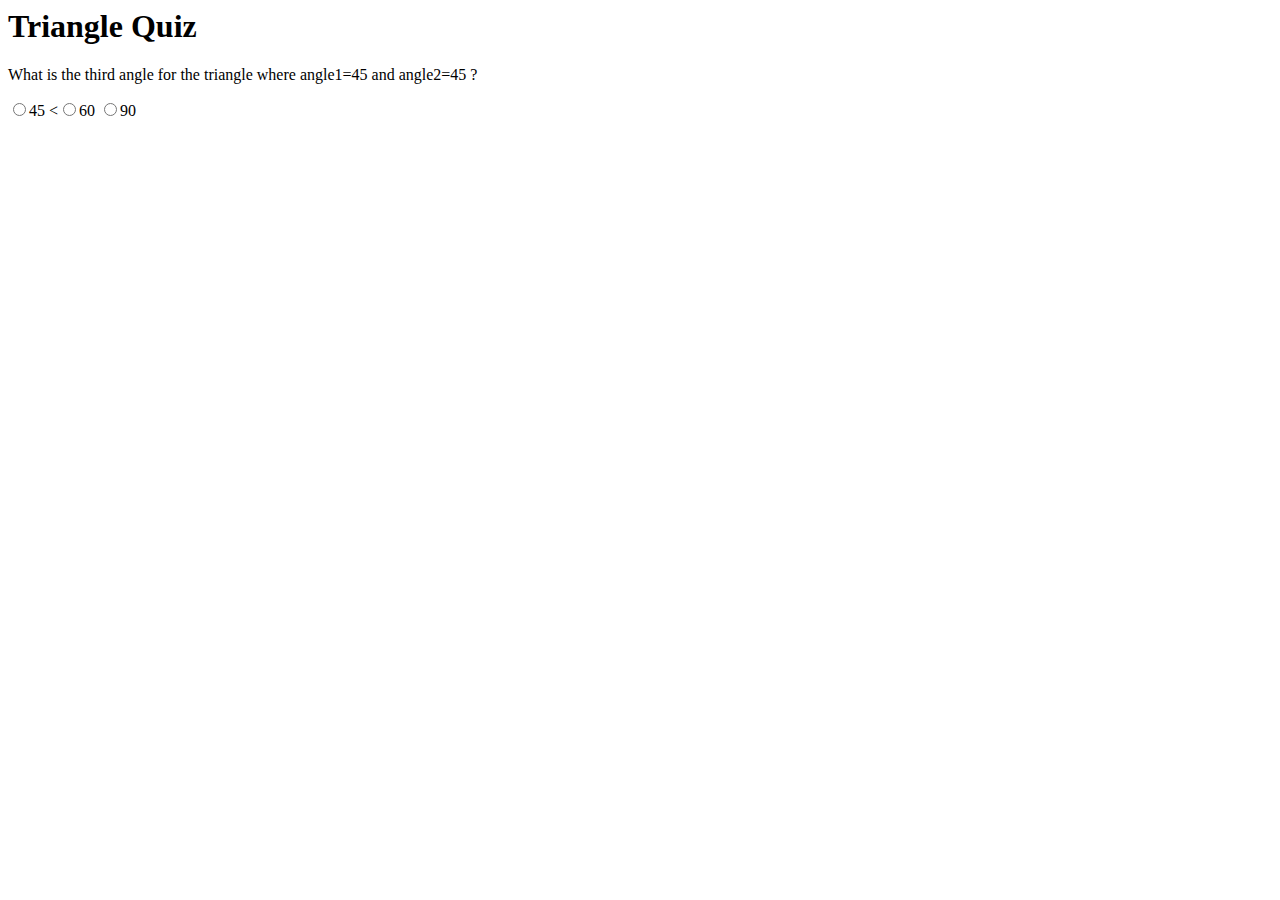
==== quiz.html @ 2b1eb4a5 "Completed basics" ====
<html lang="en">
<head>
    <meta charset="UTF-8">
    <meta http-equiv="X-UA-Compatible" content="IE=edge">
    <meta name="viewport" content="width=device-width, initial-scale=1.0">
    <title>Triangle Quiz</title>
</head>
<body>
    <h1>Triangle Quiz</h1>
    <form class="quiz-form">
        <div class="question-container">
            <p>What is the third angle for the triangle where angle1=45 and angle2=45 ?</p>
            <label><input type="radio" name="question1"/>45</label>
            <<label><input type="radio" name="question2"/>60</label>
            <label><input type="radio" name="question3"/>90</label>
        </div>
    </form>
    </body>
</html>
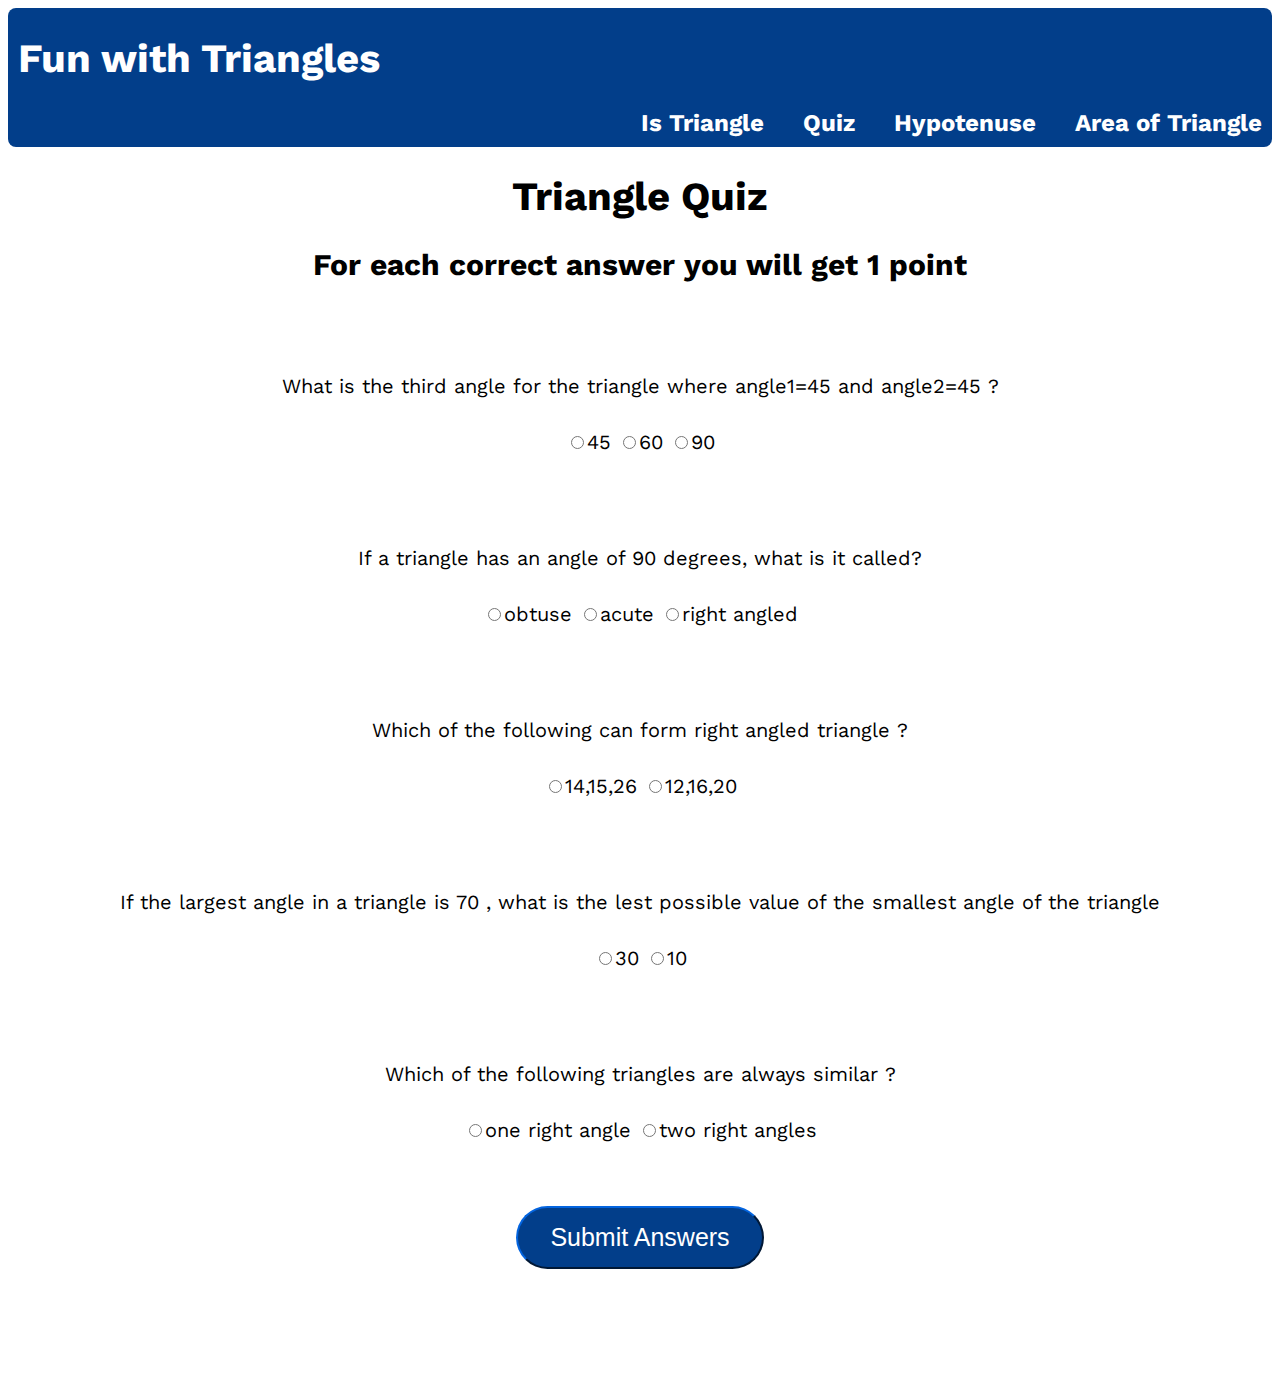
==== commit 71e99f84: "updated full site" ====
--- a/quiz.html
+++ b/quiz.html
@@ -1,19 +1,60 @@
+<!DOCTYPE html>
 <html lang="en">
 <head>
     <meta charset="UTF-8">
     <meta http-equiv="X-UA-Compatible" content="IE=edge">
     <meta name="viewport" content="width=device-width, initial-scale=1.0">
     <title>Triangle Quiz</title>
+    <link href="quiz.css" rel="stylesheet" type="text/css" />
+  
+  
 </head>
 <body>
+    <header>
+        <h1 class="heading">Fun with Triangles</h1>
+        <nav class="quiz-head">
+            <span>
+            <a href="index.html">Is Triangle</a>
+            <a href="quiz.html">Quiz</a>
+            <a href="hypotenuse.html">Hypotenuse</a>
+            <a href="area.html">Area of Triangle</a>
+        </span>
+        </nav>
+    </header>
     <h1>Triangle Quiz</h1>
-    <form class="quiz-form">
+    <h2>For each correct answer you will get 1 point</h2>
+    <div class="container">    <form class="quiz-form">
         <div class="question-container">
             <p>What is the third angle for the triangle where angle1=45 and angle2=45 ?</p>
-            <label><input type="radio" name="question1"/>45</label>
-            <<label><input type="radio" name="question2"/>60</label>
-            <label><input type="radio" name="question3"/>90</label>
+            <label><input type="radio" name="questiona1" value ="45"/>45</label>
+            <label><input type="radio" name="questiona1" value ="60"/>60</label>
+            <label><input type="radio" name="questiona1" value ="90"/>90</label>
+
+
+            <p>If a triangle has an angle of 90 degrees, what is it called?</p>
+            <label><input type="radio" name="questiona2" value ="obtuse"/>obtuse</label>
+            <label><input type="radio" name="questiona2" value ="acute"/>acute</label>
+            <label><input type="radio" name="questiona2" value="right angled"/>right angled</label>
+
+            <p>Which of the following can form  right angled triangle ? </p>
+            <label><input type="radio" name="questiona3"value="14,15,26"/>14,15,26</label>
+            <label><input type="radio" name="questiona3" value="12,16,20"/>12,16,20</label>
+            
+            <p>If the largest angle in a triangle is 70 , what is the lest possible value of the smallest angle of the triangle</p>
+            <label><input type="radio" name="questiona4" value="30"/>30</label>
+            <label><input type="radio" name="questiona4" value="10"/>10</label>
+           
+            <p>Which of the following triangles are always similar ?</p>
+            <label><input type="radio" name="questiona5" value="one right ang;e"/>one right angle</label>
+            <label><input type="radio" name="questiona5" value="two right angles"/>two right angles</label>
+
+
         </div>
     </form>
+
+    <button class="submit-btn">Submit Answers</button>
+    <div id="output"></div>
+    <script lang="javascript" src="quiz.js" type="text/javascript"></script>   
+</div>
     </body>
-</html>+</html>
--- a/quiz.css
+++ b/quiz.css
@@ -0,0 +1,83 @@
+@import url("https://fonts.googleapis.com/css2?family=Megrim&display=swap");
+@import url("https://fonts.googleapis.com/css2?family=Work+Sans:ital,wght@0,300;0,400;0,600;0,700;1,400&display=swap");
+
+body {
+    font-family: "Work Sans", sans-serif;
+    text-align: center;
+  }
+  
+
+body{
+/* text-align: center; */
+font-size: 20px;
+}
+h1{
+    text-align: center;
+
+}
+h2{
+    text-align: center;
+}
+.container{
+    text-align: center;
+    
+}
+form{
+    margin-top: 2rem;
+}
+.quiz-form p{
+    text-align: center;
+    padding-top: 2rem;
+    line-height: 3rem;
+    margin-top: 3rem;
+}
+.quiz-form label{
+    line-height: 0%;
+}
+header{
+    background-color: #023e8a;
+     color: white;
+     margin-top: 0%;
+     padding: 1rem auto;
+     overflow: hidden;
+     border-radius: 0.5rem;
+    }
+
+header h1{
+   padding-left: 10px;
+    font-size: 2.5rem;
+}    
+.heading{
+    text-align: left;
+}
+span a{
+    font-size: 1.5rem;
+    
+    margin-left: 2rem;
+    font-weight: bold;
+    color: white;
+    text-decoration: none;
+}
+.quiz-head{
+padding-right: 10px;
+padding-bottom: 10px;   
+    text-align: right;
+}
+.submit-btn{
+    color: white;
+    background-color: #023e8a;
+    border-radius: 2rem;
+    border-color: #023e8a;
+    size: 3rem;
+    padding: 15px 32px;
+    font-size: 25px;
+    margin-top: 4rem;
+    margin-bottom: 2rem;
+}
+
+#output{
+    display: block;
+     margin-top: 2rem;
+     font-size: 25px;
+     margin-bottom: 5rem;
+}